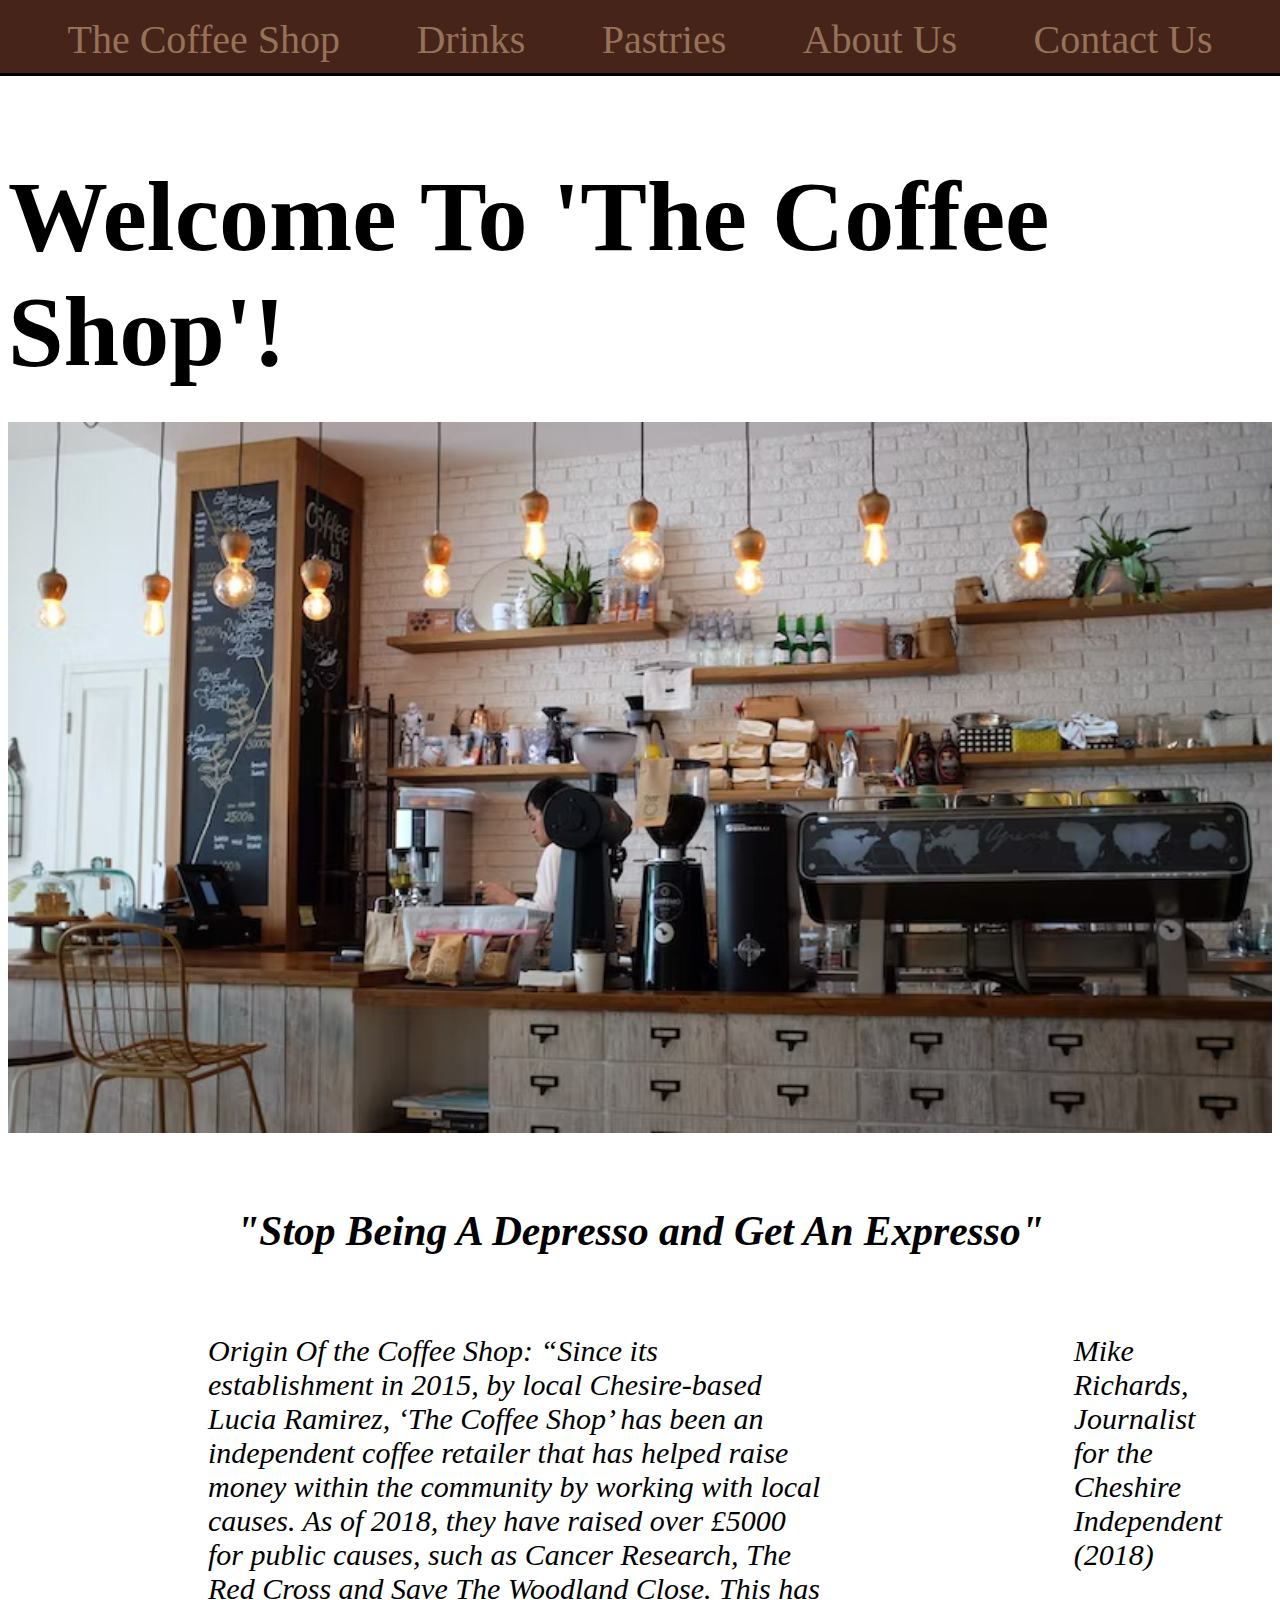
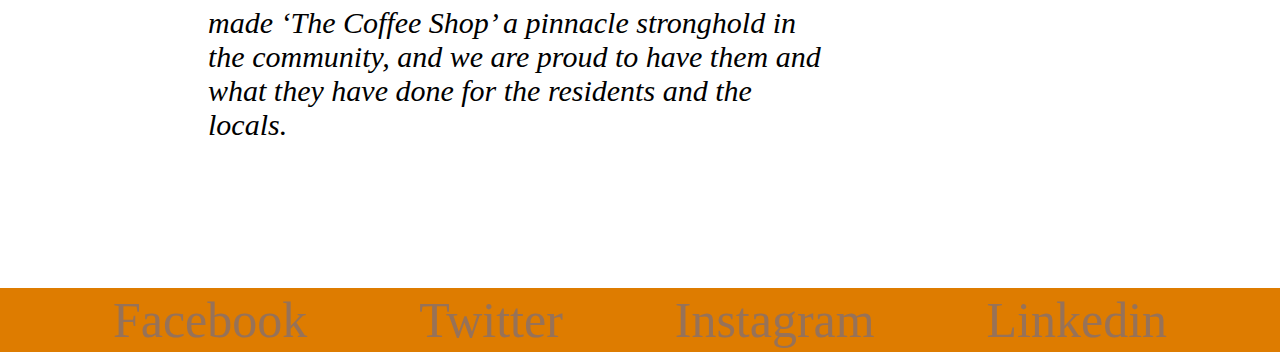
==== index.html @ f5046069 "homepage change to index.html" ====
<!DOCTYPE html>
<html lang="en">
<head>
    <link rel="stylesheet" href="style.css">
    <meta charset="UTF-8">
    <meta name="viewport" content="width=device-width, initial-scale=1.0">
    <title>The Coffee Shop</title>
</head>
<body>
    <div>
        <nav class="navbar">
            <a href="index.html" width: 50%>The Coffee Shop</a>
            <a href="drinks.html" width: 50%>Drinks</a>
            <a href="pastries.html" width: 50%>Pastries</a>
            <a href="aboutus.html" width: 50%>About Us</a>
            <a href="contactus.html" width: 50%>Contact Us</a>
        </nav>
            </div>
        <div class="name">
            <h4>Welcome To 'The Coffee Shop'!</h4>
                </div>
        <div class="coffeebarimage">
            <img src="./coffee_bar.jpeg" width="100%" 
            alt="An image of a modern coffee shop with white painted brick work with light brown wood shelves filled with bottles and coffee packets. A wooden pillar has a long vertical black board with prices of products on and the the long barista bar has a long line of devices, such as tills, blenders, coffee grinders and coffee barista machines.">
                </div>
        <div class="subheading">
            <h5>"Stop Being A Depresso and Get An Expresso"</h5>    
                </div>
        <div class="lattetext">
            <p>Origin Of the Coffee Shop:
                “Since its establishment in 2015, by local Chesire-based Lucia Ramirez, ‘The Coffee Shop’ has been an independent coffee retailer that has helped raise money within the community by working with local causes.
                As of 2018, they have raised over £5000 for public causes, such as Cancer Research, The Red Cross and Save The Woodland Close.
                This has made ‘The Coffee Shop’ a pinnacle stronghold in the community, and we are proud to have them and what they have done for the residents and the locals.</p>
                <p>	Mike Richards, Journalist for the Cheshire Independent (2018)
                </p>
                <br>
        <div class="coffeebar">
        </div>
        </div>
</body>
<footer>
    <nav class="footer">
        <a href="https://www.facebook.com/" class="footlink"> Facebook </a>
        <a href="https://x.com/" class="footlink"> Twitter </a>
        <a href="https://www.instagram.com/" class="footlink"> Instagram </a>
        <a href="https://www.linkedin.com/" class="footlink"> Linkedin </a>
    </nav>
</footer>
</html>
---- style.css ----
@import url('link href="https://fonts.googleapis.com/css2?family=Playwrite+ES:wght@100..400&display=swap');
    

head {
    font-family:'Gill Sans', 'Gill Sans MT', Calibri, 'Trebuchet MS', sans-serif
}

body {
    font-family: "Playwrite ES", cursive;
    align-items: center;
} 

a {
    text-decoration: none;
    color: #967259;
}

p {
    font-size: 30px;
    margin-left: 200px;
    margin-right: 50px;
}
.navbar {
    text-decoration: none;
    display: flex;
    justify-content: center;
    justify-content: space-evenly;
    text-wrap: wrap;
    flex-direction: row;
    font-size: 40px;
    border-style: solid;
    border-color: #000000;
    background-color: #47241A;
    padding-top: 20px;
    padding-bottom: 10px;
    margin: -20px;
    box-sizing: content-box;
    padding-top: 2%;
    margin-bottom: -150px;
}

.footer {
    text-decoration: none;
    display: flex;
    justify-content: center;
    justify-content: space-evenly;
    text-wrap: wrap;
    flex-direction: row;
    font-size: 50px;
    border-style: solid;
    color: #000000;
    border-color: #de7c00;
    background-color: #de7c00;
    padding-top: -20px;
    margin: -10px;
    box-sizing: content-box;
    margin-bottom: 5px;
}

.footlink a:visited {
    color: #000000;

}

.name {
    display: flex;
    justify-content: center;
    font-size: 100px;
    margin-bottom: -100px;
    margin-top: 100px;
}

.subheading {
    display: flex;
    justify-content: center;
    font-style: italic;
    font-size: 50px;
}

.drinksmenu {
    display: flex;
    justify-content: center;
    flex-wrap: wrap;
    font-size: 50px;
    margin-top: 10%
}

.drinksmenutext {
    display: flex;
    text-align: center;
    font-size: 50px;
    font-style: italic;
    width: 80%;
    margin-left: 10%;
    margin-bottom: 5%;
}

.pastriesmenu {
    display: flex;
    justify-content: center;
    flex-wrap: wrap;
    font-size: 50px;
    margin-top: 10%
}

.pastriesmenutext {
    display: flex;
    text-align: center;
    font-size: 50px;
    font-style: italic;
    width: 80%;
    margin-left: 10%;
    margin-bottom: 5%;
}

.thecoffeebarimage {
    display: flex;
    justify-content: center;
}

.lattetext {
    font-style: italic;
    display: flex;
    justify-content: center;
    margin-top: -20px;
}

.images {
    display: flex;
    flex-direction: row;
    flex-wrap: wrap;
    justify-content: space-evenly;
}

.latteimage {
    width: 30%;
    border: 2px;
    display: flex;
    flex-direction: column;  
    align-items: center;
    border-radius: 100px;
}

.espressoimage {
    width: 30%;
    border: 2px;
    display: flex;
    flex-direction: column;  
    align-items: center;
    border-radius: 100px;
}

.icedcoffeeimage {
    width: 30%;
    border: 2px;
    display: flex;
    flex-direction: column;
    align-items: center;
    border-radius: 25px;
}

.coldbrewimage {
    width: 30%;
    border: 2px;
    display: flex;
    flex-direction: column;
    align-items: center;
    border-radius: 25px;
}

.matchabeetrootimage {
    width: 30%;
    border: 2px;
    display: flex;
    flex-direction: column;
    align-items: center;
    border-radius: 25px;
}

.pastriesimages {
    display: flex;
    flex-direction: row;
    flex-wrap: wrap;
    justify-content: space-evenly;
}

.bread {
    width: 30%;
    border: 2px;
    display: flex;
    flex-direction: column;
    align-items: center;
}

.croissant {
    width: 30%;
    border: 2px;
    display: flex;
    flex-direction: column;
    align-items: center;
}

.cinnamonroll {
    width: 30%;
    border: 2px;
    display: flex;
    flex-direction: column;
    align-items: center;
}

.cookies {
    width: 30%;
    border: 2px;
    display: flex;
    flex-direction: column;
    align-items: center;
}

.painauchocolat {
    width: 30%;
    border: 2px;
    display: flex;
    flex-direction: column;
    align-items: center;
}

.textbox {
    /* border: solid, 2px, red; */
    margin-top: 5px;
    margin-bottom: 5px;
}

.openingtimes {
    display: flex;
    justify-content: center;
    flex-wrap: wrap;
    flex-direction: column;
    align-items: center;
    font-size: 50px;
    margin-top: 10%;
    border: #47241A, solid;
    border-radius: 100px;
    margin-left: 900px;
    margin-right: 900px;
}

.days {
    margin: 0px;
}

footer {
    margin-top: 10%;
}
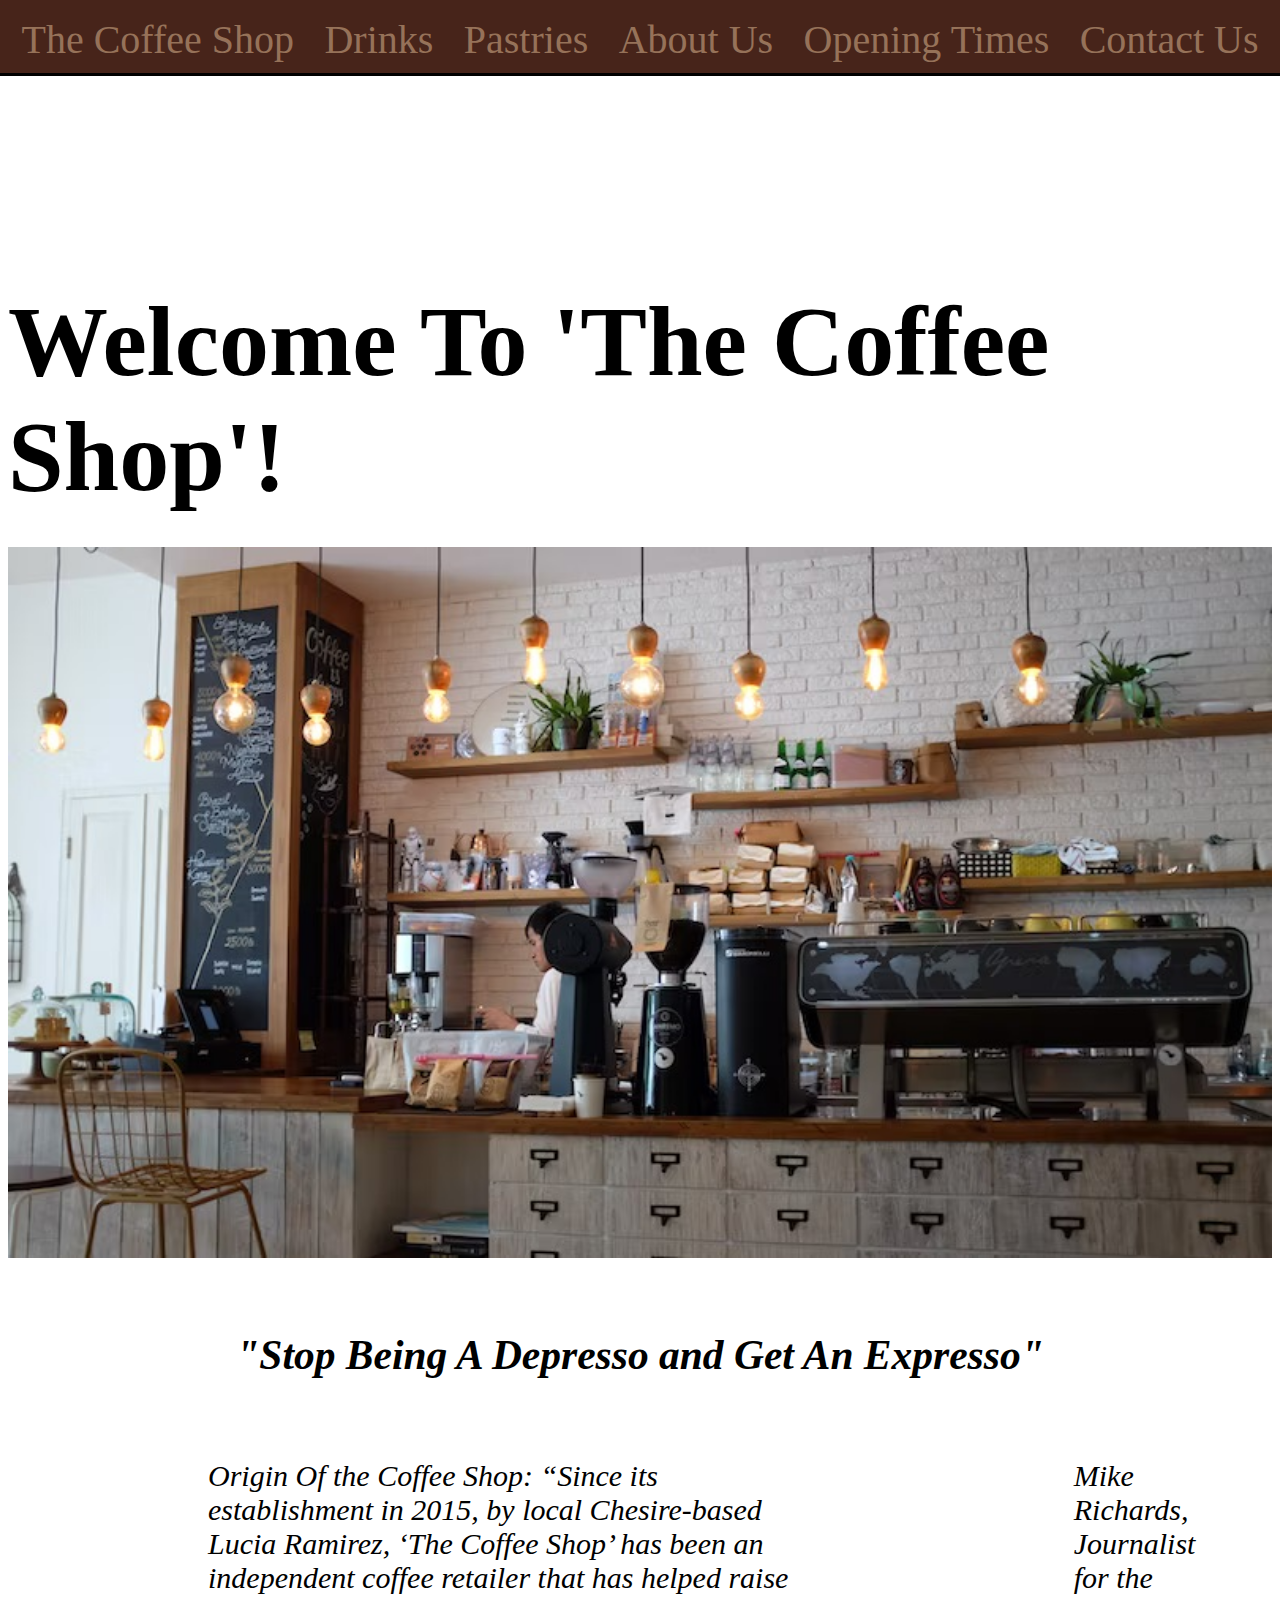
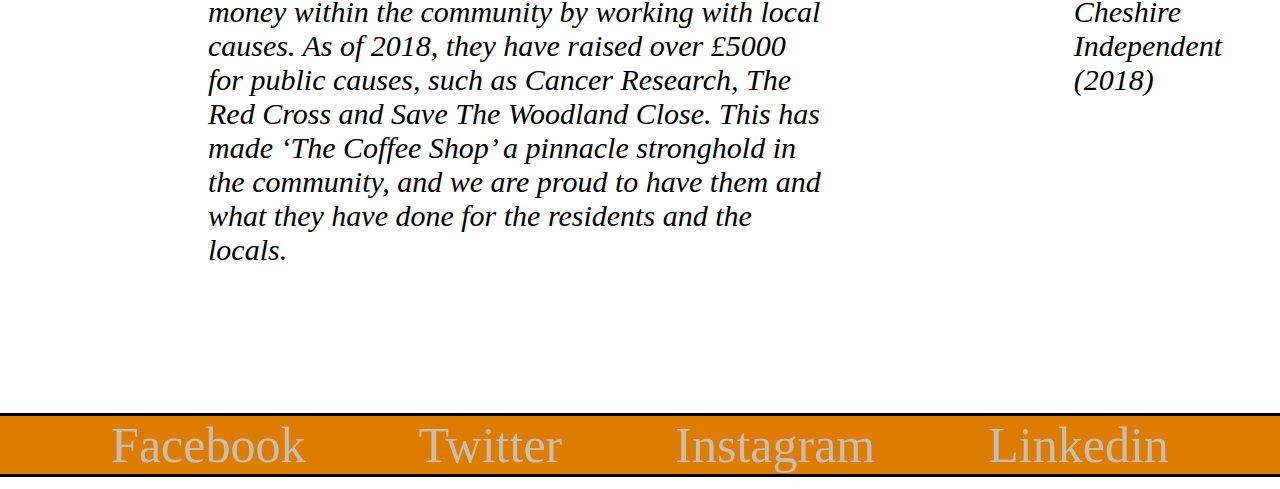
==== commit 7e5d16f2: "Added map and removed Lopsem" ====
--- a/index.html
+++ b/index.html
@@ -13,6 +13,7 @@
             <a href="drinks.html" width: 50%>Drinks</a>
             <a href="pastries.html" width: 50%>Pastries</a>
             <a href="aboutus.html" width: 50%>About Us</a>
+            <a href="openingtimes.html" width: 50%>Opening Times</a>
             <a href="contactus.html" width: 50%>Contact Us</a>
         </nav>
             </div>
--- a/style.css
+++ b/style.css
@@ -1,6 +1,5 @@
 @import url('link href="https://fonts.googleapis.com/css2?family=Playwrite+ES:wght@100..400&display=swap');
     
-
 head {
     font-family:'Gill Sans', 'Gill Sans MT', Calibri, 'Trebuchet MS', sans-serif
 }
@@ -36,7 +35,6 @@
     margin: -20px;
     box-sizing: content-box;
     padding-top: 2%;
-    margin-bottom: -150px;
 }
 
 .footer {
@@ -55,11 +53,13 @@
     margin: -10px;
     box-sizing: content-box;
     margin-bottom: 5px;
-}
-
-.footlink a:visited {
-    color: #000000;
-
+    border: solid, #000000;
+    border-left:#de7c00;
+    border-right: #de7c00;
+}
+
+.footlink {
+    color: #c4beb5;
 }
 
 .name {
@@ -67,7 +67,7 @@
     justify-content: center;
     font-size: 100px;
     margin-bottom: -100px;
-    margin-top: 100px;
+    margin-top: 7.5%;
 }
 
 .subheading {
@@ -237,11 +237,34 @@
     flex-direction: column;
     align-items: center;
     font-size: 50px;
-    margin-top: 10%;
+    margin-top: 20%;
     border: #47241A, solid;
     border-radius: 100px;
     margin-left: 900px;
     margin-right: 900px;
+    margin-top: 12%;
+}
+
+.aboutushead {
+    display: flex;
+    text-align: center;
+    flex-direction: column;
+    font-size: 50px;
+    width: 80%;
+    margin-left: 10%;
+    margin-bottom: 5%;
+    font-size: 50px;
+    margin-top: 10%;
+}
+
+.aboutustext {  
+    display: flex;
+    text-align: center;
+    font-size: 50px;
+    font-style: italic;
+    width: 80%;
+    margin-left: 10%;
+    margin-bottom: 5%;
 }
 
 .days {
@@ -250,4 +273,14 @@
 
 footer {
     margin-top: 10%;
+}
+
+.map {
+    margin-top: 200px;
+    font-size: 50px;
+    display: flex;
+    justify-content: center;
+    flex-direction: column;
+    align-items: center;
+    color: #2f332d;
 }